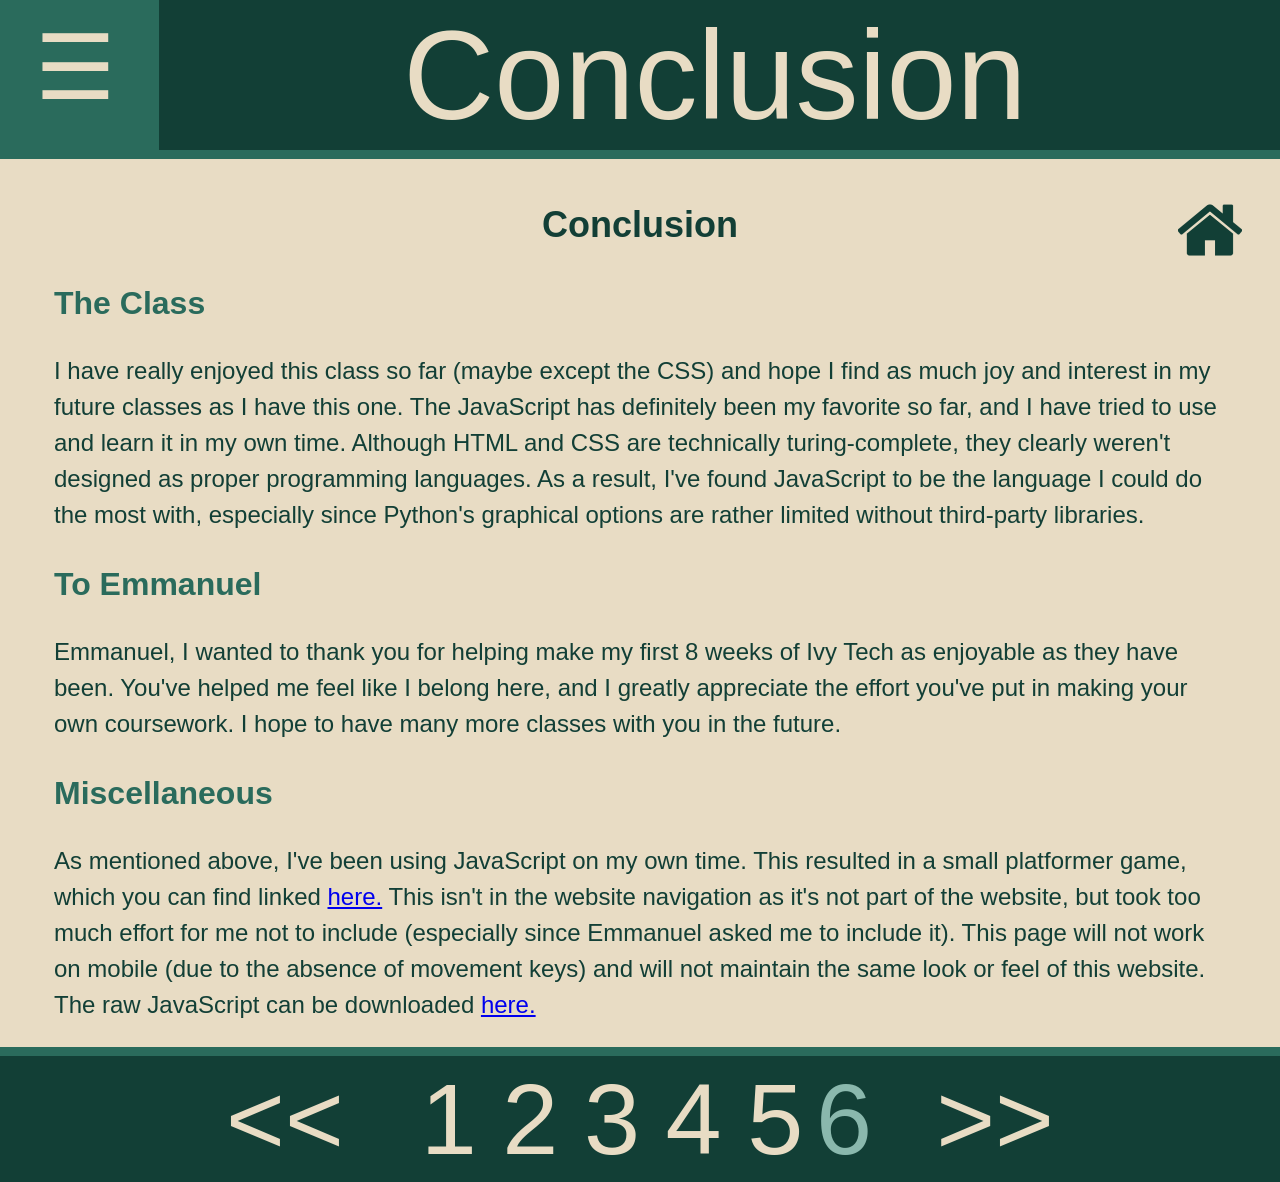
==== conclusion.html @ 588c8d13 "Add files via upload" ====
<!DOCTYPE html>
<html lang="en">
<head>
    <meta charset="UTF-8">
    <meta name="viewport" content="width=device-width, initial-scale=1.0">
    <title>Conclusion</title>
    <link href="webdevprojectstyles.css" rel="stylesheet">
    <script src="webdevprojectscript.js" defer></script>
</head>
<body>
    <button class="button" aria-label="toggle sidebar" id="toggleSidebar">
        <p class="buttonIcon" aria-label="toggle sidebar">☰</p>
    </button>
    <aside id="sidebar">
        <ul>
            <li style="border-top:none;"><a href=index.html id="first">Home</a></li>
            <li><a href="styling.html">Styling</a></li>
            <li><a href="ui.html">UI</a></li>
            <li><a href="WCAG.html">WCAG</a></li>
            <li><a href="mobile.html">Mobile</a></li>
            <li><a href="conclusion.html">Conclusion</a></li>
        </ul>
    </aside>
    <header class="header" aria-label="conclusion">
        <title class="headerTitle">
            Conclusion
        </title>
    </header>
        <main>
        <h1 aria-label="conclusion">Conclusion<a href="index.html"><image src="logo.png" class="logo"></image></a></h1>
        <h2 aria-label="paragraph 1 the class">The Class</h2>
        <p>
            I have really enjoyed this class so far (maybe except the CSS) and hope I find as much joy and interest in my future classes as 
            I have this one. The JavaScript has definitely been my favorite so far, and I have tried to use and learn it in my own time. 
            Although HTML and CSS are technically turing-complete, they clearly weren't designed as proper programming languages. As a result, 
            I've found JavaScript to be the language I could do the most with, especially since Python's graphical options are rather limited 
            without third-party libraries. 

        </p>
        <h2 aria-label="paragraph 2 to emmanuel">To Emmanuel</h2>
        <p>
            Emmanuel, I wanted to thank you for helping make my first 8 weeks of Ivy Tech as enjoyable as they have been. You've helped 
            me feel like I belong here, and I greatly appreciate the effort you've put in making your own coursework. I hope to have many 
            more classes with you in the future. 
        </p>
        <h2 aria-label="paragraph 3 miscellaneous">Miscellaneous</h2>
        <p>
            As mentioned above, I've been using JavaScript on my own time. This resulted in a small platformer game, which you can find linked 
            <a href="https://ipantoja3.github.io/movement.html">here.</a> This isn't in the website navigation as it's not part of the website, but took too much effort 
            for me not to include (especially since Emmanuel asked me to include it). This page will not work on mobile (due to the absence of 
            movement keys) and will not maintain the same look or feel of this website. The raw JavaScript can be downloaded <a href="movement.js" download="movement.js">here.</a>
        </p>
    </main>
    <footer class="footer">
        <button class="previous" aria-label="previous page"><a href="mobile.html"><<</a></button>
        <div class="pageNumContainer">
            <span class="pageNum">1</span>
            <span class="pageNum">2</span>
            <span class="pageNum">3</span>
            <span class="pageNum">4</span>
            <span class="pageNum">5</span>
            <span class="activePageNum">6</span>
        </div>
        <button class="next" aria-label="next page">>></button>
    </footer>
</body>
</html>
---- webdevprojectstyles.css ----
:root{
    --bg:#e8dcc4;
    --light:#2a6b5c;
    --dark:#123f36;
    --selected:#8AB8AD;
}
body{
    margin:0;
    padding:0;
    background-color:var(--bg);
}
.header{
    padding:0;
    margin:0;
    position:fixed;
    background-color:var(--dark);
    width:100%;
    height:16.667dvh;
    top:0;
    left:0;
    align-items:center;
    display:flex;
    text-align:center;
    justify-content:center;
    container-type:size;
    border-bottom:1dvh solid var(--light);
}
.headerTitle{
    justify-content:center;
    align-items:center;
    height:16.667dvh;
    padding:0;
    display:flex;
    top:0;
    margin: 0 0 0 16.667dvh;
    width: calc(100%-16.667dvh);
    font-size:14dvh;
    color: var(--bg);
    font-family:Arial;
}
.logo{
    position:absolute;
    width:64px;
    height:64px;
    right:3dvw;
}
button{
    all:unset;
}
.button{
    height:16.667dvh;
    width:16.667dvh;
    background-color:var(--dark);
    margin:0;
    padding:0;
    display:flex;
    position:fixed;
    top:0;
    left:0;
    border-right:1dvh solid var(--light);
    z-index:1001;
    text-align:center;
    align-items:center;
    justify-content:center;
    container-type:size;
}
.button:hover{
    background-color:var(--light);
}
.button:focus{
    background-color:var(--light);
}
.buttonIcon{
    margin-top:50cqw;
    color:var(--bg);
    font-style:bold;
    font-size:60cqh;
    font-family:Arial;
}
main{
    margin: 22dvh 6dvh 0px 6dvh;
    text-align:left;
    align-items:center;
    font-family:Arial;
    line-height:1.5;
    color:var(--dark);
    font-size:1.5rem;
}
main h1{
    color:var(--dark);
    font-size:2.25rem;
    text-align:center;
}
main h2{
    color:var(--light);
    font-size:2rem;
}
.footer{
    padding:0;
    margin:0;
    display:flex;
    background-color:var(--dark);
    width:100%;
    height:14dvh;
    bottom:0;
    left:0;
    align-items:center;
    justify-content:center;
    position:relative;
    overflow:hidden;
    container-type:size;
    border-top:1vh solid var(--light);
}
.previous,.next,.pageNumContainer{
    color:var(--bg);
    font-size:80cqh;
    height:14dvh;
    margin-top:0;
    margin-bottom:0;
    padding:0 2dvw 0 2dvw;
    align-items:center;
    justify-content:center;
    display:flex;
}
.previous,.next{
    font-family:Arial;
}
button a{
    text-decoration:none;
    color:var(--bg);
}
.pageNumContainer{
    font-family:Arial;
    padding-left:3dvw;
    padding-right:3dvw;
    font-size:80cqh;
}
.pageNum{
    margin-left:1dvw;
    margin-right:1dvw;
}
.activePageNum{
    color:var(--selected);
}
.previous:hover,.next:hover{
    background-color:var(--light);
}
#sidebar{
    width:100dvw;
    background-color:var(--dark);
    height:100dvh;
    top:0;
    left:0;
    padding:0;
    margin:0;
    position:fixed;
    z-index:1000;
    transform:translateX(-100%);
    transition:transform 0.5s ease-in-out;
    container-type:size;
}
#sidebar.active{
    transform:translateX(0%);
}
aside ul{
    list-style-type:none;
    padding:0;
    margin:0;
    height:100%;
    display:flex;
    flex-direction:column;
}
aside ul li{
    background-color:var(--dark);
    display:flex;
    width:100dvw;
    margin:0;
    height:16.6667%;
    box-sizing:border-box;
    padding:0;
    font-size:10cqh;
    font-family:Arial;
    border-top:1vh solid var(--light);
    text-align:center;
    left:0;
    justify-content:center;
    align-items:center;
}
aside ul li a{
    text-decoration:none;
    color:var(--bg);
}
aside ul li:hover{
    background-color:var(--light);
}
aside ul li a:hover{
    text-decoration:underline;
}
aside ul li:focus-within{
    text-decoration:underline;
    background-color:var(--light);
    color:var(--bg);
}
img{
    max-width:100%;
    height:auto;
    align-self:center;
}
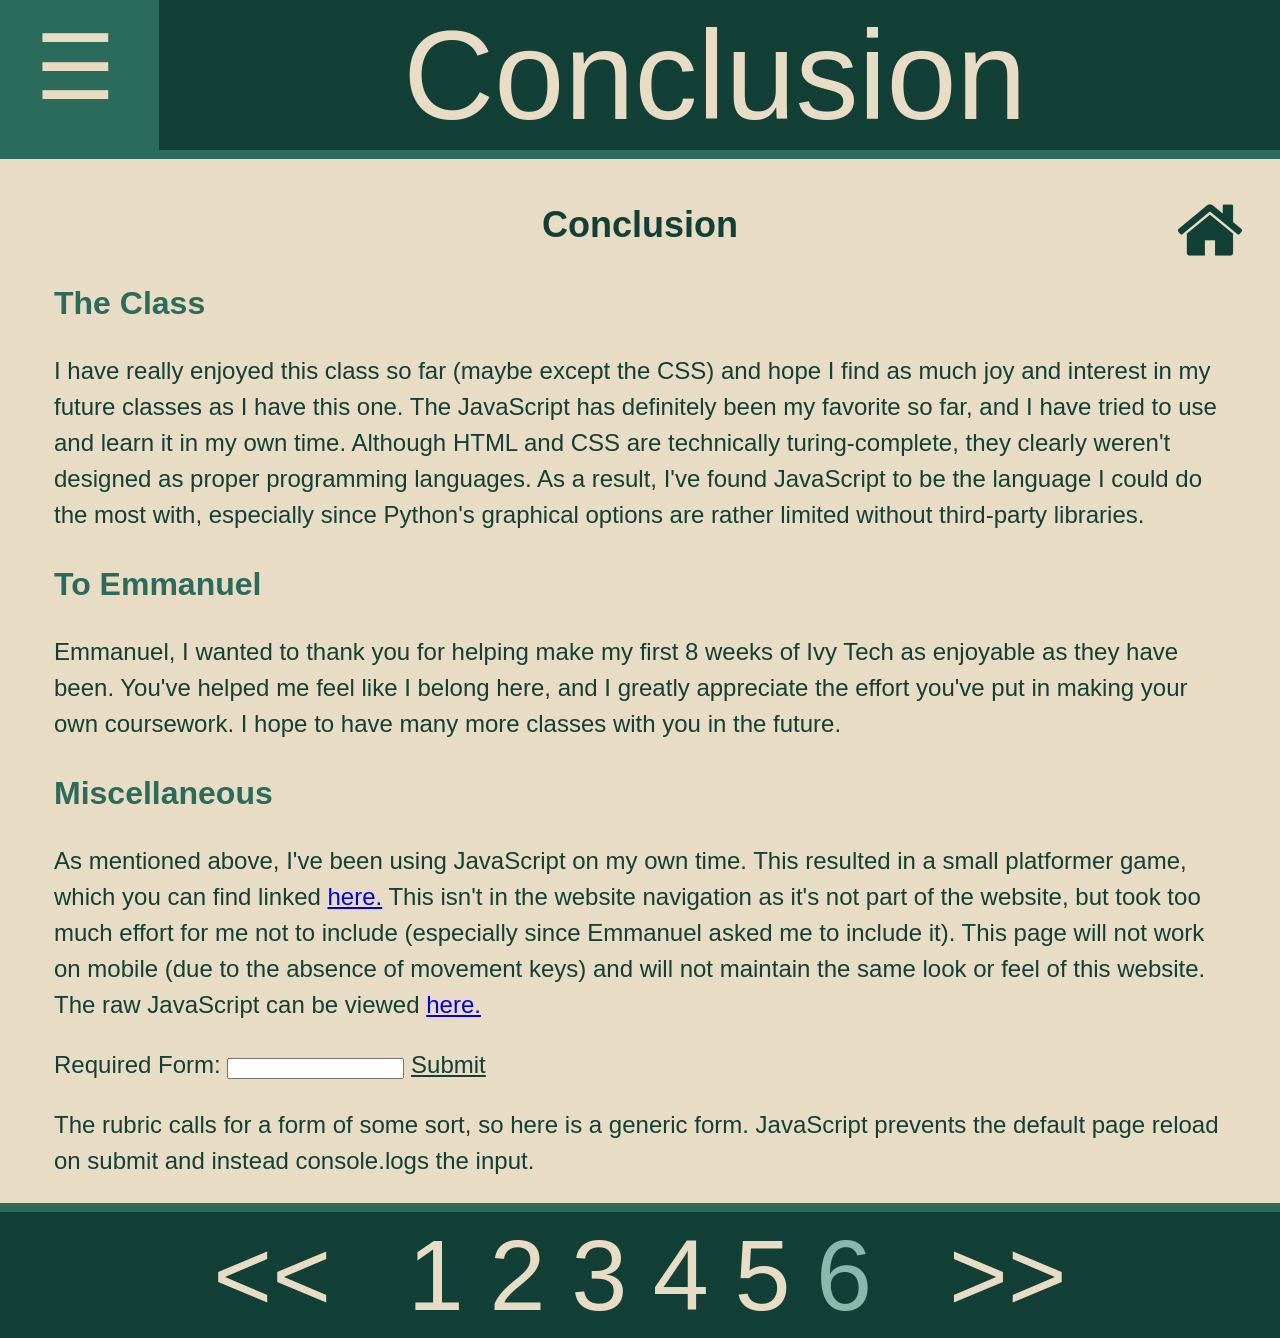
==== commit 34db3fdf: "Add files via upload" ====
--- a/conclusion.html
+++ b/conclusion.html
@@ -3,6 +3,7 @@
 <head>
     <meta charset="UTF-8">
     <meta name="viewport" content="width=device-width, initial-scale=1.0">
+    <meta name="description" content="Conclusion page.">
     <title>Conclusion</title>
     <link href="webdevprojectstyles.css" rel="stylesheet">
     <script src="webdevprojectscript.js" defer></script>
@@ -46,9 +47,18 @@
         <h2 aria-label="paragraph 3 miscellaneous">Miscellaneous</h2>
         <p>
             As mentioned above, I've been using JavaScript on my own time. This resulted in a small platformer game, which you can find linked 
-            <a href="https://ipantoja3.github.io/movement.html">here.</a> This isn't in the website navigation as it's not part of the website, but took too much effort 
+            <a href="https://ipantoja3.github.io/WebsiteDevelopmentProject/movement.html">here.</a> This isn't in the website navigation as it's not part of the website, but took too much effort 
             for me not to include (especially since Emmanuel asked me to include it). This page will not work on mobile (due to the absence of 
-            movement keys) and will not maintain the same look or feel of this website. The raw JavaScript can be downloaded <a href="movement.js" download="movement.js">here.</a>
+            movement keys) and will not maintain the same look or feel of this website. The raw JavaScript can be viewed <a href="movement.js" download="movement.js">here.</a>
+        </p>
+        <form id="form" aria-label="required form by rubric">
+            <label for="input">Required Form: </label>
+            <input type="text" id="input" name="input" required>
+            <button type="submit" id="submit">Submit</button>
+        </form>
+        <p>
+            The rubric calls for a form of some sort, so here is a generic form. JavaScript prevents the default page reload on submit 
+            and instead console.logs the input. 
         </p>
     </main>
     <footer class="footer">
--- a/webdevprojectstyles.css
+++ b/webdevprojectstyles.css
@@ -141,6 +141,8 @@
 }
 .activePageNum{
     color:var(--selected);
+    margin-left:1dvw;
+    margin-right:1dvw;
 }
 .previous:hover,.next:hover{
     background-color:var(--light);
@@ -205,4 +207,10 @@
     max-width:100%;
     height:auto;
     align-self:center;
+}
+#submit{
+    text-decoration: underline;
+}
+#submit:hover, #submit:focus{
+    color:var(--selected);
 }
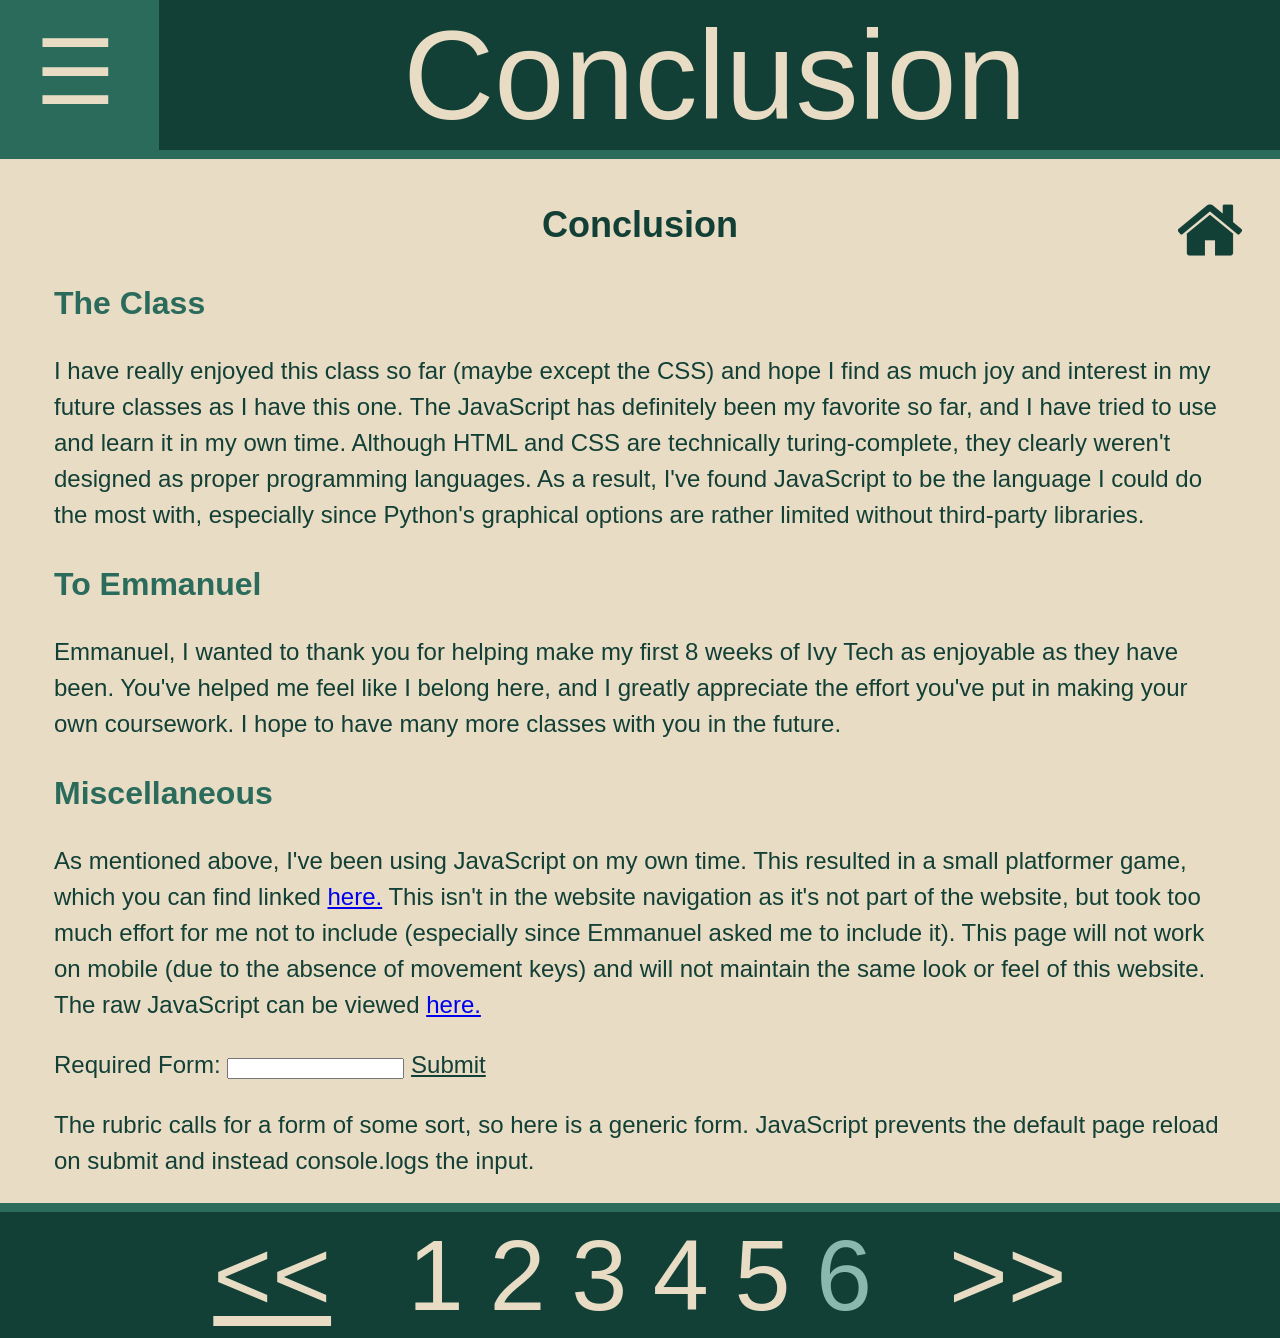
==== commit 6b8b7f77: "Add files via upload" ====
--- a/conclusion.html
+++ b/conclusion.html
@@ -10,7 +10,7 @@
 </head>
 <body>
     <button class="button" aria-label="toggle sidebar" id="toggleSidebar">
-        <p class="buttonIcon" aria-label="toggle sidebar">☰</p>
+        <span class="buttonIcon" style="margin-bottom:9dvh;">☰</span>
     </button>
     <aside id="sidebar">
         <ul>
@@ -23,12 +23,12 @@
         </ul>
     </aside>
     <header class="header" aria-label="conclusion">
-        <title class="headerTitle">
+        <span class="headerTitle">
             Conclusion
-        </title>
+        </span>
     </header>
         <main>
-        <h1 aria-label="conclusion">Conclusion<a href="index.html"><image src="logo.png" class="logo"></image></a></h1>
+        <h1 aria-label="conclusion">Conclusion<a href="index.html"><img alt="website logo - links to homepage" src="logo.png" class="logo"></a></h1>
         <h2 aria-label="paragraph 1 the class">The Class</h2>
         <p>
             I have really enjoyed this class so far (maybe except the CSS) and hope I find as much joy and interest in my future classes as 
@@ -62,7 +62,7 @@
         </p>
     </main>
     <footer class="footer">
-        <button class="previous" aria-label="previous page"><a href="mobile.html"><<</a></button>
+        <a class="previous" aria-label="previous page" href="mobile.html">&lt;&lt;</a>
         <div class="pageNumContainer">
             <span class="pageNum">1</span>
             <span class="pageNum">2</span>
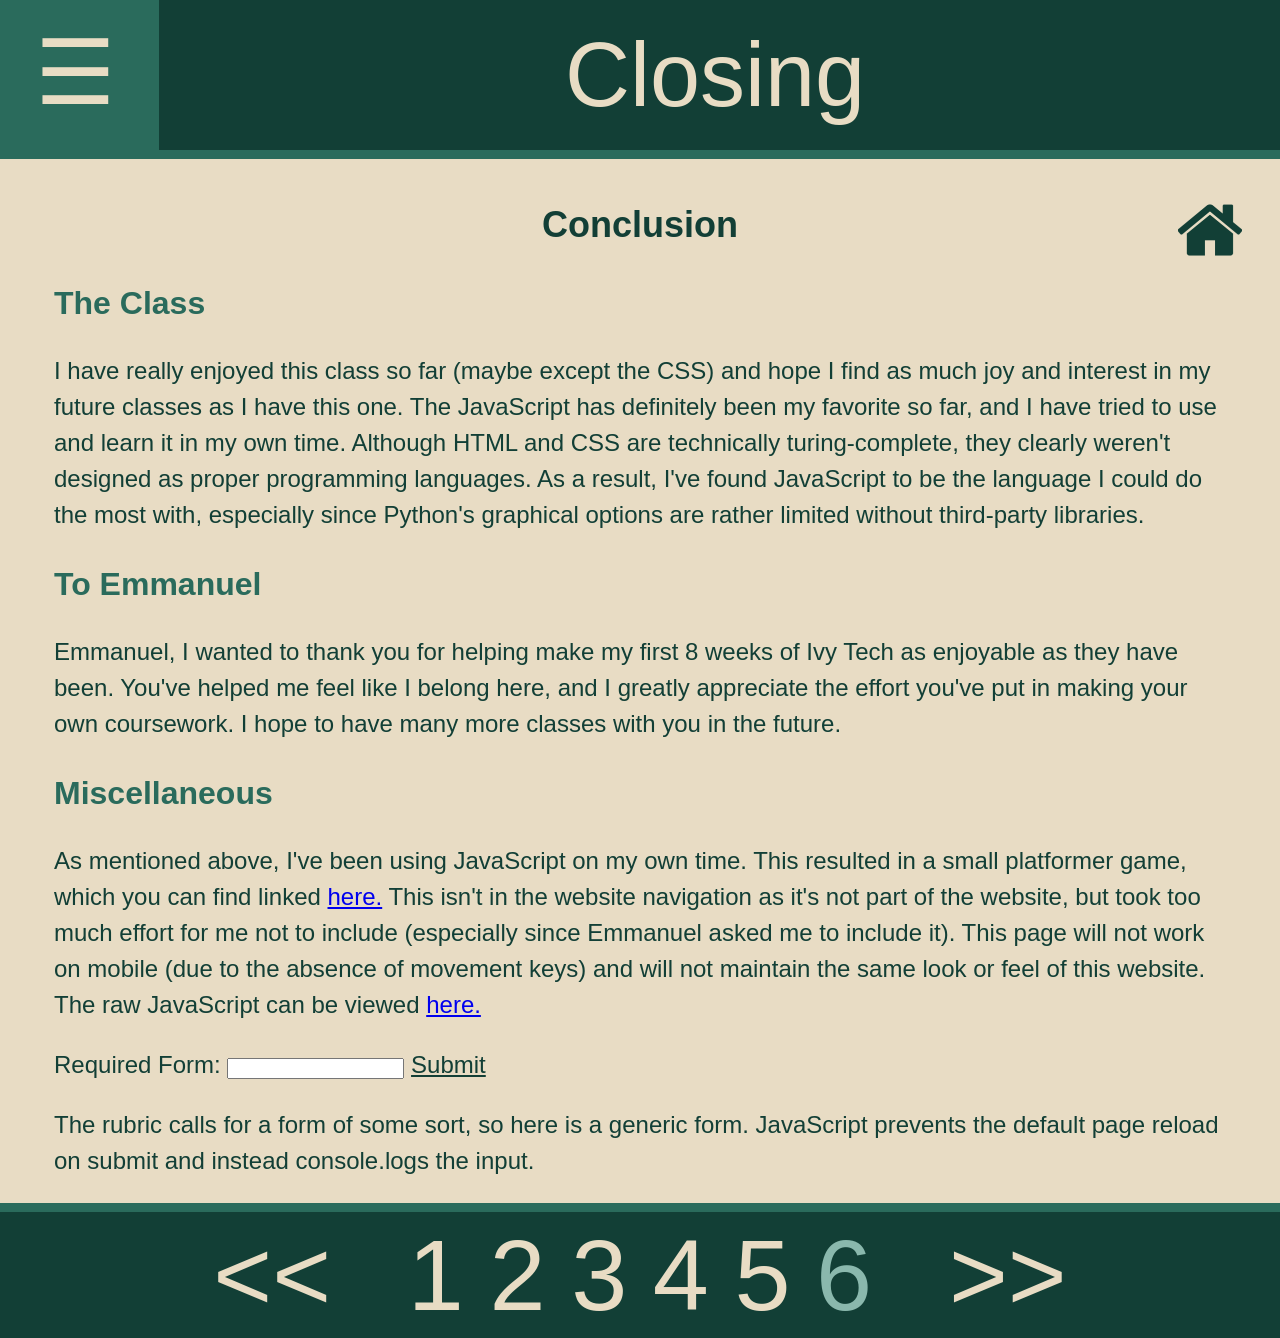
==== commit 2e686407: "Update conclusion.html" ====
--- a/conclusion.html
+++ b/conclusion.html
@@ -24,7 +24,7 @@
     </aside>
     <header class="header" aria-label="conclusion">
         <span class="headerTitle">
-            Conclusion
+            Closing
         </span>
     </header>
         <main>
@@ -74,4 +74,4 @@
         <button class="next" aria-label="next page">>></button>
     </footer>
 </body>
-</html>+</html>
--- a/webdevprojectstyles.css
+++ b/webdevprojectstyles.css
@@ -33,8 +33,8 @@
     display:flex;
     top:0;
     margin: 0 0 0 16.667dvh;
-    width: calc(100%-16.667dvh);
-    font-size:14dvh;
+    width: calc(100% - 16.667dvh);
+    font-size:10dvh;
     color: var(--bg);
     font-family:Arial;
 }
@@ -121,6 +121,7 @@
     align-items:center;
     justify-content:center;
     display:flex;
+    text-decoration:none;
 }
 .previous,.next{
     font-family:Arial;
@@ -213,4 +214,4 @@
 }
 #submit:hover, #submit:focus{
     color:var(--selected);
-}+}
